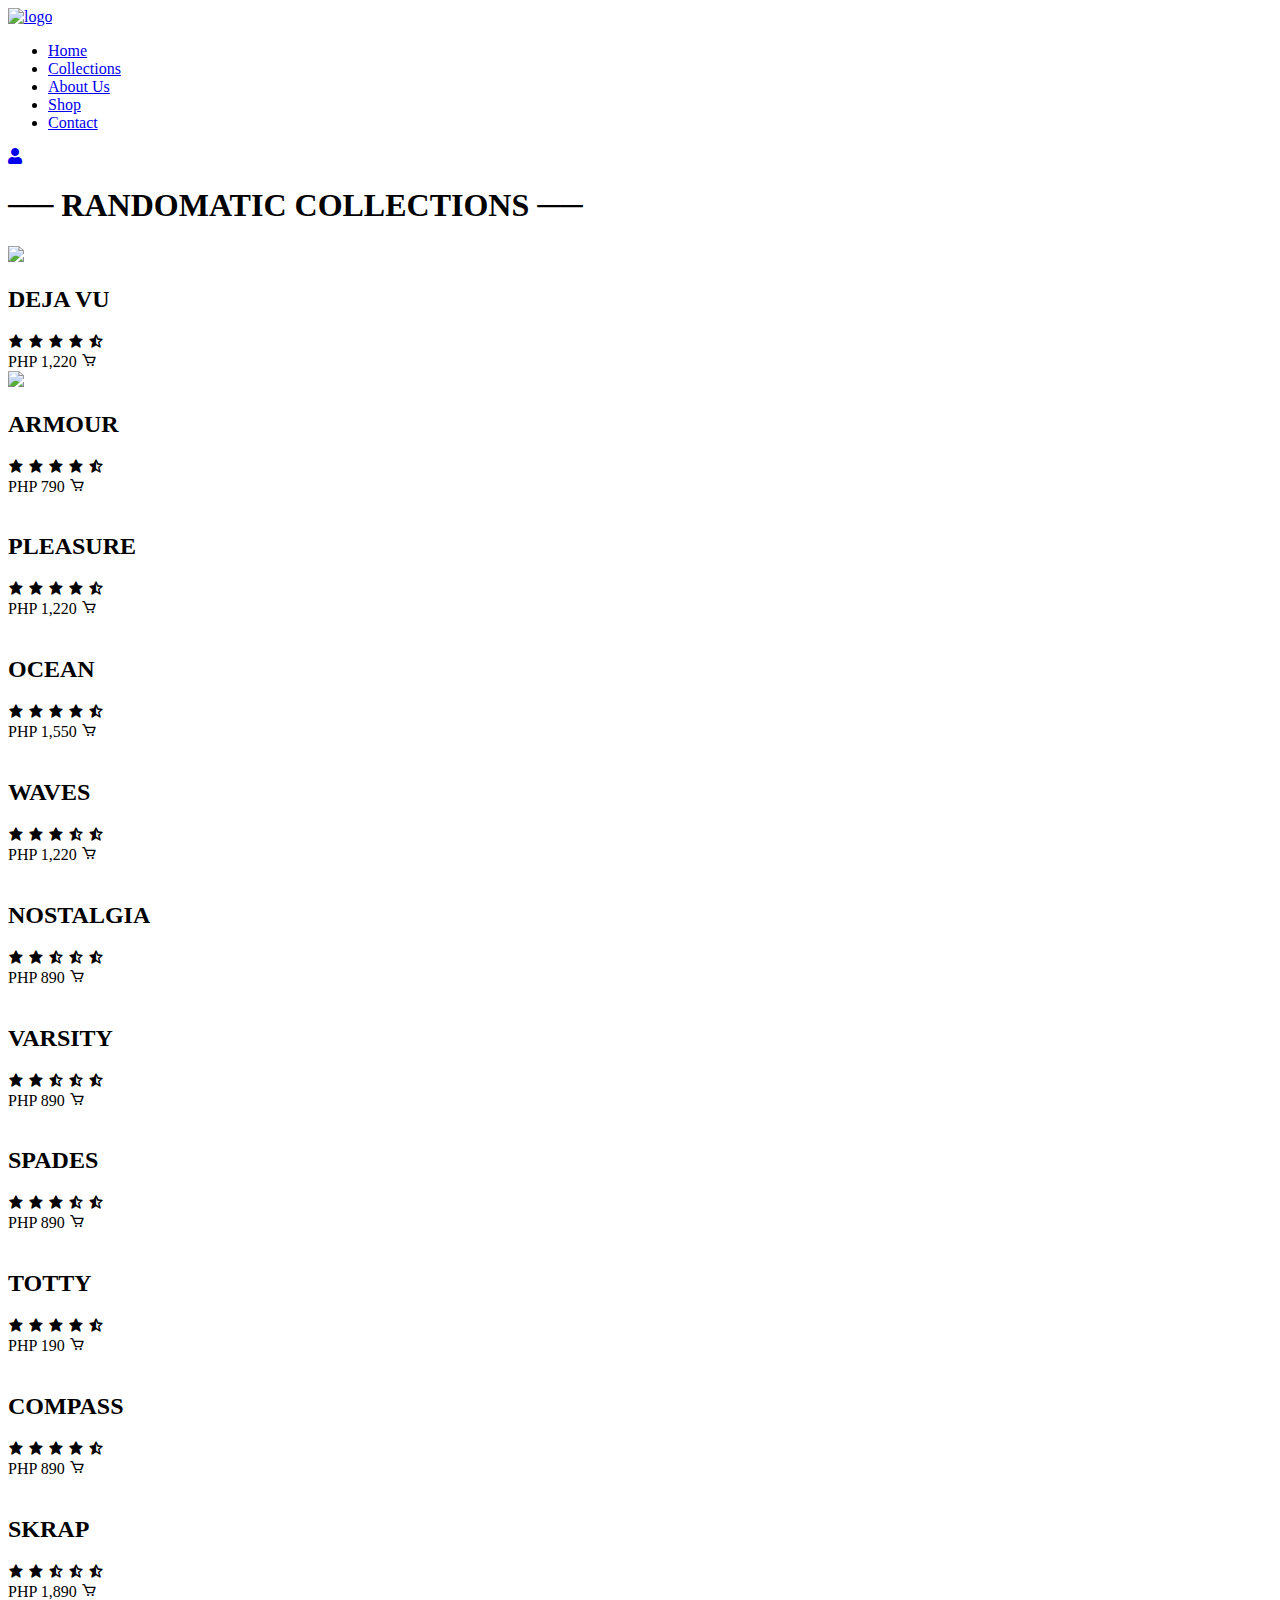
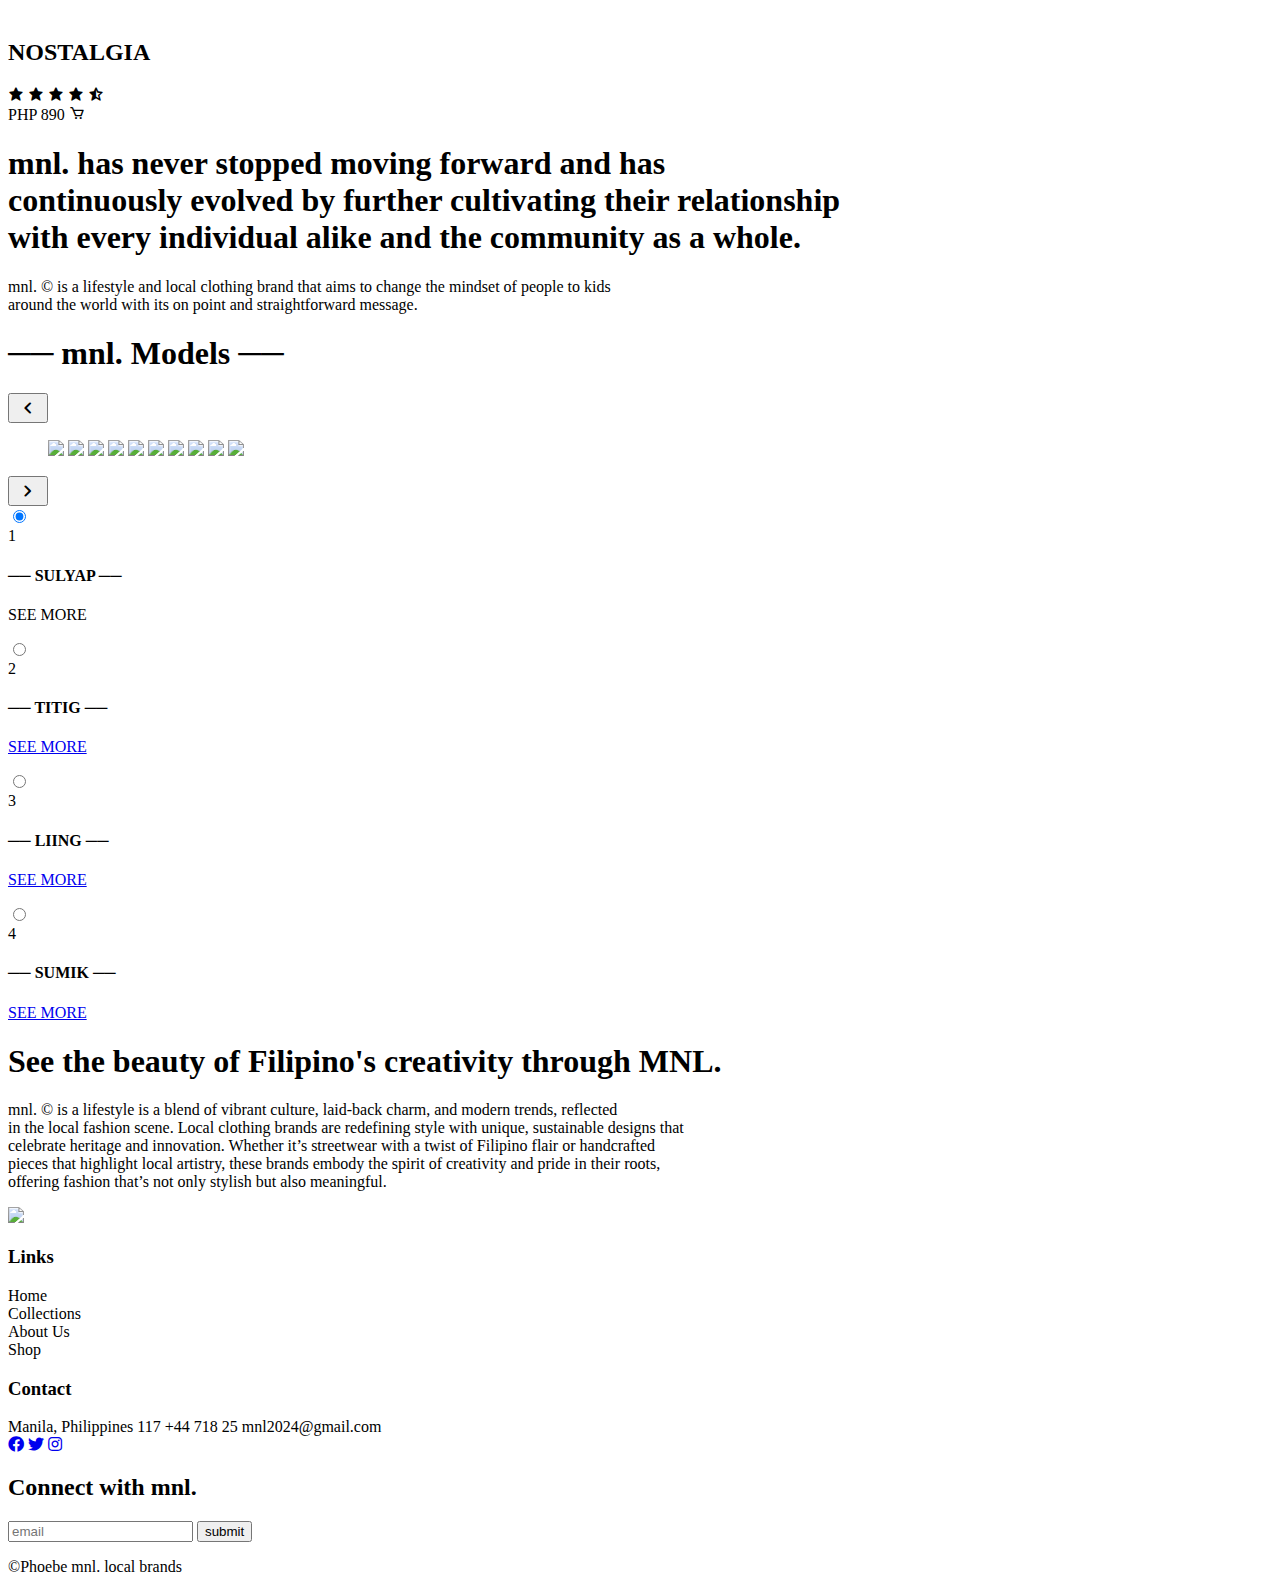
==== index.html @ 7c7ddb9e "index.html" ====
<!DOCTYPE html>
<html lang="en">

<head>
    <meta charset="UTF-8">
    <meta name="viewport" content="width=device-width, initial-scale=1.0">
    <link rel="stylesheet" href="style.css">
    <script src="index.js" defer></script>
    <script src="../server.js"></script>
    <link rel="stylesheet"
        href="https://fonts.googleapis.com/css2?family=Material+Symbols+Rounded:opsz,wght,FILL,GRAD@48,400,0,0" />
    <link rel="preconnect" href="https://fonts.googleapis.com">
    <link rel="preconnect" href="https://fonts.gstatic.com" crossorigin>
    <link href="https://fonts.googleapis.com/css2?family=Prompt:wght@400;500;600;700&display=swap" rel="stylesheet">
    <link rel="stylesheet" href="https://cdn.jsdelivr.net/npm/boxicons@latest/css/boxicons.min.css">
    <link href="https://cdnjs.cloudflare.com/ajax/libs/font-awesome/6.0.0/css/all.min.css" rel="stylesheet">
    <link href="https://cdnjs.cloudflare.com/ajax/libs/font-awesome/5.15.4/css/all.min.css" rel="stylesheet">
    <title>mnl.</title>
    <link rel="icon" href="imgs/logo.png">
</head>

<body>

    <div class="header" id="header">
        <header class="primary-header">
            <div class="tain">
                <div class="nav-wrapper">
                    <a href="#"> <img src="imgs/logo.png" alt="logo" title="mnl" width="170"></a>
                    <nav class="navbar">
                        <ul role="list" class="nav-li">
                            <li><a href="#header">Home</a></li>
                            <li><a href="#new">Collections</a></li>
                            <li><a href="#f">About Us</a></li>
                            <li><a href="#toget">Shop</a></li>
                            <li><a href="#footer">Contact</a></li>
                        </ul>
                    </nav>
                    <a href="login.html" class="icon-link">
                        <i class="fas fa-user icon"></i>
                    </a>
                </div>
            </div>
        </header>

        <main>
            <section class="content">
            </section>
        </main>
    </div>

    <!--heading bedroom-->
    <section class="new" id="new">
        <div class="h">
            <h1>── RANDOMATIC COLLECTIONS ──</h1>
        </div>
        <!--content-->
        <div class="con">
            <!--Box 1-->
            <div class="box">
                <div class="box-img">
                    <img src="imgs/pleasure.jpeg">
                </div>
                <div class="def">
                    <h2>DEJA VU</h2>
                    <div class="stars">
                        <i class='bx bxs-star'></i>
                        <i class='bx bxs-star'></i>
                        <i class='bx bxs-star'></i>
                        <i class='bx bxs-star'></i>
                        <i class='bx bxs-star-half'></i>
                    </div>
                </div>
                <span>PHP 1,220</span>
                <i class='bx bx-cart'></i>
            </div>

            <!--Box 2-->
            <div class="box">
                <div class="box-img">
                    <img src="imgs/rk.jpeg">
                </div>
                <div class="def">
                    <h2>ARMOUR</h2>
                    <div class="stars">
                        <i class='bx bxs-star'></i>
                        <i class='bx bxs-star'></i>
                        <i class='bx bxs-star'></i>
                        <i class='bx bxs-star'></i>
                        <i class='bx bxs-star-half'></i>
                    </div>
                </div>
                <span>PHP 790</span>
                <i class='bx bx-cart'></i>
            </div>

            <!--Box 3-->
            <div class="box">
                <div class="box-img">
                    <img src="imgs/pleasure1.jpeg" alt="">
                </div>
                <div class="def">
                    <h2>PLEASURE</h2>
                    <div class="stars">
                        <i class='bx bxs-star'></i>
                        <i class='bx bxs-star'></i>
                        <i class='bx bxs-star'></i>
                        <i class='bx bxs-star'></i>
                        <i class='bx bxs-star-half'></i>
                    </div>
                </div>
                <span>PHP 1,220</span>
                <i class='bx bx-cart'></i>
            </div>

            <!--Box 4-->
            <div class="box">
                <div class="box-img">
                    <img src="imgs/pleasure3.jpeg" alt="">
                </div>
                <div class="def">
                    <h2>OCEAN</h2>
                    <div class="stars">
                        <i class='bx bxs-star'></i>
                        <i class='bx bxs-star'></i>
                        <i class='bx bxs-star'></i>
                        <i class='bx bxs-star'></i>
                        <i class='bx bxs-star-half'></i>
                    </div>
                </div>
                <span>PHP 1,550</span>
                <i class='bx bx-cart'></i>
            </div>

            <!--Box 5-->
            <div class="box">
                <div class="box-img">
                    <img src="imgs/cf.jpeg" alt="">
                </div>
                <div class="def">
                    <h2>WAVES</h2>
                    <div class="stars">
                        <i class='bx bxs-star'></i>
                        <i class='bx bxs-star'></i>
                        <i class='bx bxs-star'></i>
                        <i class='bx bxs-star-half'></i>
                        <i class='bx bxs-star-half'></i>
                    </div>
                </div>
                <span>PHP 1,220</span>
                <i class='bx bx-cart'></i>
            </div>

            <!--Box 6-->
            <div class="box">
                <div class="box-img">
                    <img src="imgs/pleasure2.jpeg" alt="">
                </div>
                <div class="def">
                    <h2>NOSTALGIA</h2>
                    <div class="stars">
                        <i class='bx bxs-star'></i>
                        <i class='bx bxs-star'></i>
                        <i class='bx bxs-star-half'></i>
                        <i class='bx bxs-star-half'></i>
                        <i class='bx bxs-star-half'></i>
                    </div>
                </div>
                <span>PHP 890</span>
                <i class='bx bx-cart'></i>
            </div>

            <!--Box 8-->
            <div class="box">
                <div class="box-img">
                    <img src="imgs/dbtk.jpeg" alt="">
                </div>
                <div class="def">
                    <h2>VARSITY</h2>
                    <div class="stars">
                        <i class='bx bxs-star'></i>
                        <i class='bx bxs-star'></i>
                        <i class='bx bxs-star-half'></i>
                        <i class='bx bxs-star-half'></i>
                        <i class='bx bxs-star-half'></i>
                    </div>
                </div>
                <span>PHP 890</span>
                <i class='bx bx-cart'></i>
            </div>

            <!--Box 7-->
            <div class="box">
                <div class="box-img">
                    <img src="imgs/spades.jpeg" alt="">
                </div>
                <div class="def">
                    <h2>SPADES</h2>
                    <div class="stars">
                        <i class='bx bxs-star'></i>
                        <i class='bx bxs-star'></i>
                        <i class='bx bxs-star'></i>
                        <i class='bx bxs-star-half'></i>
                        <i class='bx bxs-star-half'></i>
                    </div>
                </div>
                <span>PHP 890</span>
                <i class='bx bx-cart'></i>
            </div>

            <!--Box 10-->
            <div class="box">
                <div class="box-img">
                    <img src="imgs/cf1.jpeg" alt="">
                </div>
                <div class="def">
                    <h2>TOTTY</h2>
                    <div class="stars">
                        <i class='bx bxs-star'></i>
                        <i class='bx bxs-star'></i>
                        <i class='bx bxs-star'></i>
                        <i class='bx bxs-star'></i>
                        <i class='bx bxs-star-half'></i>
                    </div>
                </div>
                <span>PHP 190</span>
                <i class='bx bx-cart'></i>
            </div>

            <!--Box 9-->
            <div class="box">
                <div class="box-img">
                    <img src="imgs/dbtk1.jpeg" alt="">
                </div>
                <div class="def">
                    <h2>COMPASS</h2>
                    <div class="stars">
                        <i class='bx bxs-star'></i>
                        <i class='bx bxs-star'></i>
                        <i class='bx bxs-star'></i>
                        <i class='bx bxs-star'></i>
                        <i class='bx bxs-star-half'></i>
                    </div>
                </div>
                <span>PHP 890</span>
                <i class='bx bx-cart'></i>
            </div>

            <!--Box 12-->
            <div class="box">
                <div class="box-img">
                    <img src="imgs/skape.jpeg" alt="">
                </div>
                <div class="def">
                    <h2>SKRAP</h2>
                    <div class="stars">
                        <i class='bx bxs-star'></i>
                        <i class='bx bxs-star'></i>
                        <i class='bx bxs-star-half'></i>
                        <i class='bx bxs-star-half'></i>
                        <i class='bx bxs-star-half'></i>
                    </div>
                </div>
                <span>PHP 1,890</span>
                <i class='bx bx-cart'></i>
            </div>

            <!--Box 11-->
            <div class="box">
                <div class="box-img">
                    <img src="imgs/mini.jpeg" alt="">
                </div>
                <div class="def">
                    <h2>NOSTALGIA</h2>
                    <div class="stars">
                        <i class='bx bxs-star'></i>
                        <i class='bx bxs-star'></i>
                        <i class='bx bxs-star'></i>
                        <i class='bx bxs-star'></i>
                        <i class='bx bxs-star-half'></i>
                    </div>
                </div>
                <span>PHP 890</span>
                <i class='bx bx-cart'></i>
            </div>
        </div>
    </section>

    <div class="f" id="f">
        <h1 class="f">
            mnl. has never stopped moving forward and has<br>
            continuously evolved by further cultivating their relationship<br>
            with every individual alike and the community as a whole.
        </h1>
        <p>mnl. © is a lifestyle and local clothing brand that aims to change the mindset of people to kids<br>
            around the world with its on point and straightforward message.
        </p>
    </div>

    <section class="divider"></section>

    <!--for the home content-->
    <div class="h">
        <h1>── mnl. Models ──</h1>
    </div>

    <div class="container">
        <div class="slider-wrapper">
            <button id="prev" class="slide-button material-symbols-rounded">
                chevron_left
            </button>
            <ul class="image-list">
                <img class="image-item" src="imgs/8.jpeg" />
                <img class="image-item" src="imgs/3.jpeg" />
                <img class="image-item" src="imgs/6.jpeg" />
                <img class="image-item" src="imgs/4.jpeg" />
                <img class="image-item" src="imgs/5.jpeg" />
                <img class="image-item" src="imgs/11.jpeg" />
                <img class="image-item" src="imgs/7.jpeg" />
                <img class="image-item" src="imgs/2.jpeg" />
                <img class="image-item" src="imgs/9.jpeg" />
                <img class="image-item" src="imgs/10.jpeg" />
            </ul>
            <button id="next" class="slide-button material-symbols-rounded">
                chevron_right
            </button>
        </div>
        <div class="slider-scrollbar">
            <div class="scrollbar-track">
                <div class="scrollbar-thumb"></div>
            </div>
        </div>

        <!--wrapper for the card animation-->
        <div class="toget" id="toget">
            <!--container for the card animation-->
            <div class="container-animation">
                <input type="radio" name="slide" id="img1" checked> <!--for clickable card/ checked for the open card-->
                <label for="img1" class="animation"> <!--img for first card-->
                    <div class="row">
                        <div class="icon">1</div> <!--for icon in card and number-->
                        <div class="ion">
                            <h4>── SULYAP ──</h4> <!--header in first card-->
                            <p>SEE MORE</p>
                        </div>
                    </div>
                </label>
                <input type="radio" name="slide" id="img2"> <!--input for css styling-->
                <label for="img2" class="animation"> <!--img for second card-->
                    <div class="row">
                        <div class="icon">2</div> <!--for icon in card and number-->
                        <div class="ion">
                            <h4>── TITIG ──</h4> <!--header in second card-->
                            <a href="bed.html">
                                <p>SEE MORE</p>
                            </a> <!--anchor tag to go in different html-->
                        </div>
                    </div>
                </label>
                <input type="radio" name="slide" id="img3">
                <label for="img3" class="animation">
                    <div class="row">
                        <div class="icon">3</div>
                        <div class="ion">
                            <h4>── LIING ──</h4>
                            <a href="sofa.html">
                                <p>SEE MORE</p>
                            </a>
                        </div>
                    </div>
                </label>
                <input type="radio" name="slide" id="img4">
                <label for="img4" class="animation">
                    <div class="row">
                        <div class="icon">4</div>
                        <div class="ion">
                            <h4>── SUMIK ──</h4>
                            <a href="about.html">
                                <p>SEE MORE</p>
                            </a>
                        </div>
                    </div>
                </label>
            </div>
        </div>
    </div>

    <div class="f" id="f">
        <h1 class="f">
            See the beauty of Filipino's creativity through MNL.
        </h1>
        <p>mnl. © is a lifestyle is a blend of vibrant culture, laid-back charm, and modern trends, reflected<br>
            in the local fashion scene. Local clothing brands are redefining style with unique, sustainable designs
            that<br>
            celebrate heritage and innovation. Whether it’s streetwear with a twist of Filipino flair or handcrafted<br>
            pieces that highlight local artistry, these brands embody the spirit of creativity and pride in their
            roots,<br>
            offering fashion that’s not only stylish but also meaningful.
        </p>
    </div>

    <!-- Footer -->
    <section class="footer" id="footer">
        <div class="foot">
            <img src="imgs/logo.png" width="180">
        </div>
        <div class="foot">
            <h3>Links</h3>
            <li>Home</li>
            <li>Collections</li>
            <li>About Us</li>
            <li>Shop</li>
        </div>
        <div class="foot contact">
            <h3>Contact</h3>
            <span>Manila, Philippines 117</span>
            <span>+44 718 25</span>
            <span>mnl2024@gmail.com</span>
            <div class="soc">
                <a href="#" target="_blank" aria-label="Facebook"><i class="fab fa-facebook"></i></a>
                <a href="#" target="_blank" aria-label="Twitter"><i class="fab fa-twitter"></i></a>
                <a href="#" target="_blank" aria-label="Instagram"><i class="fab fa-instagram"></i></a>
            </div>
        </div>

        <div class="form">
            <h2>
                Connect with mnl.
            </h2>
            <form onsubmit="emailSend(); reset(); return false;">
                <input type="email" id="email" placeholder="email" name="email" required>
                <button type="submit" class="btn">submit</button>
            </form>
            <p>&#169;Phoebe mnl. local brands</p>
        </div>
        <script src="email.js"></script>
    </section>
</body>

</html>
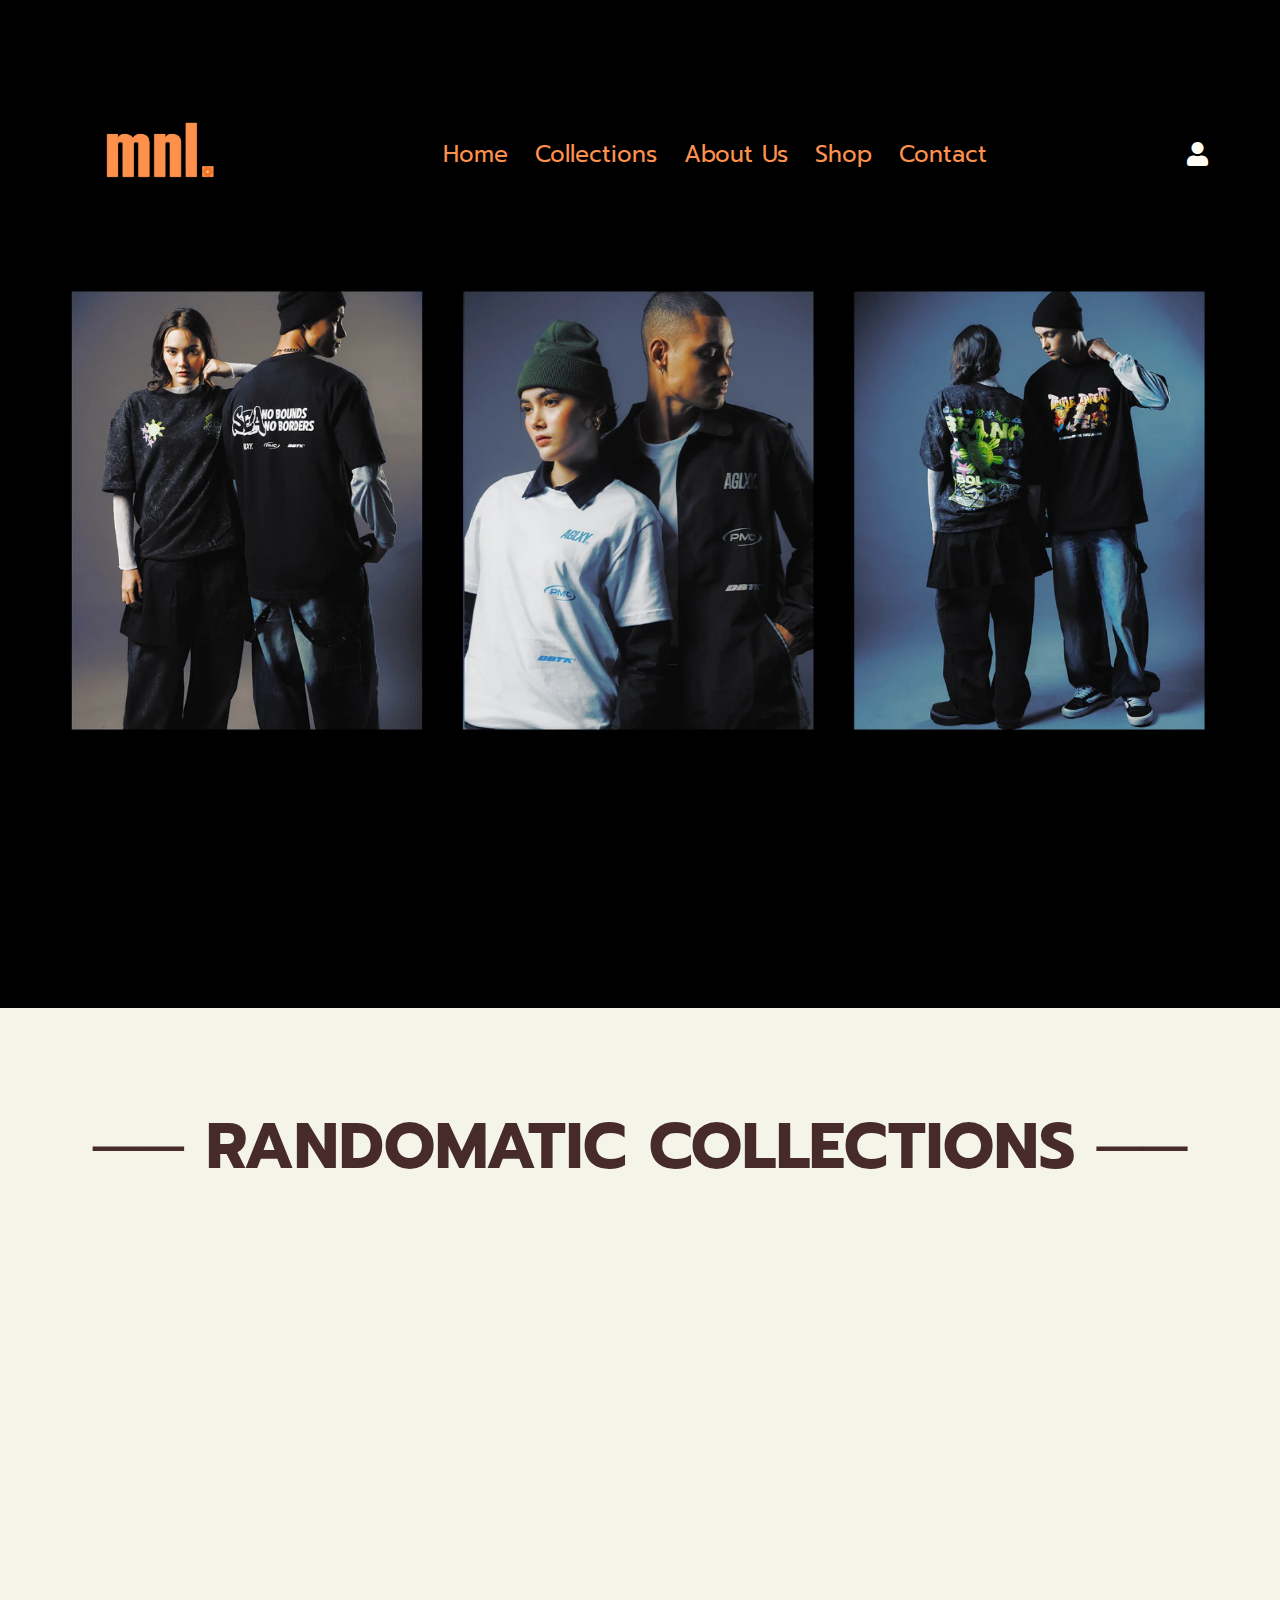
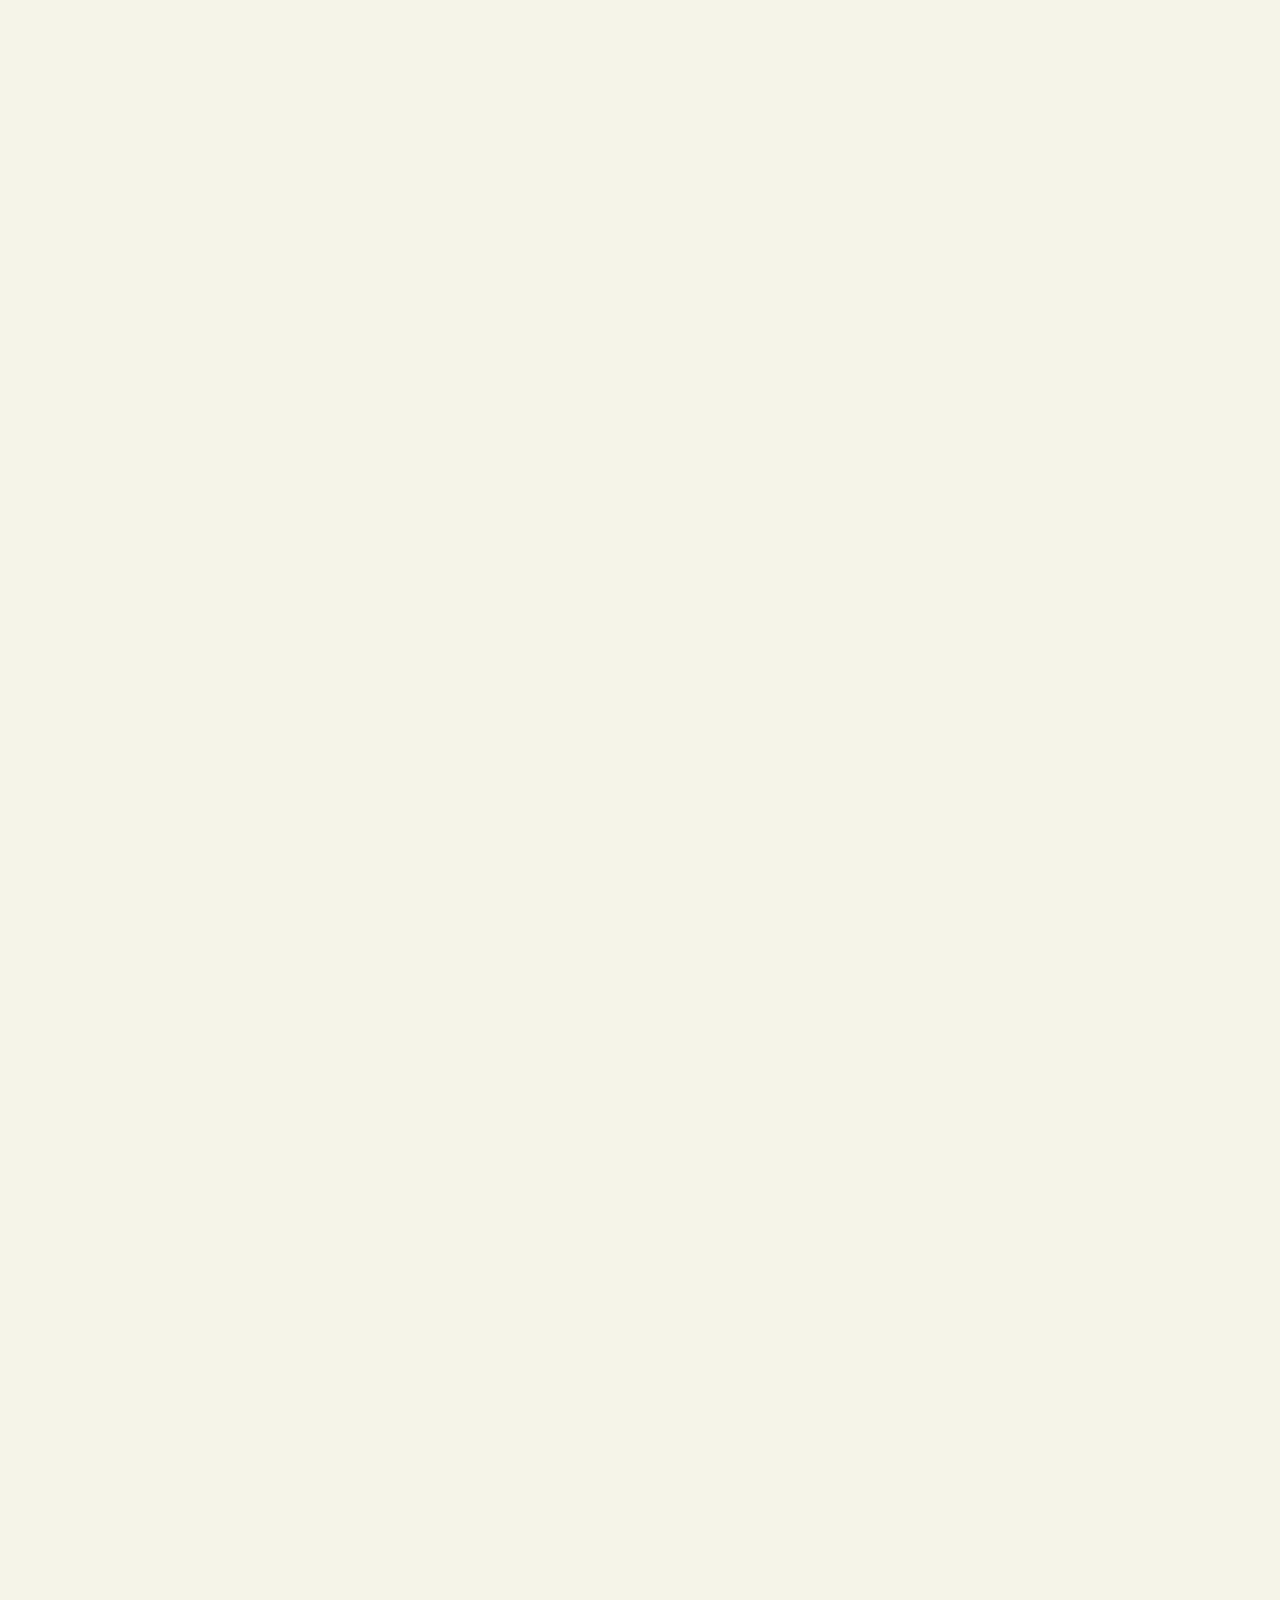
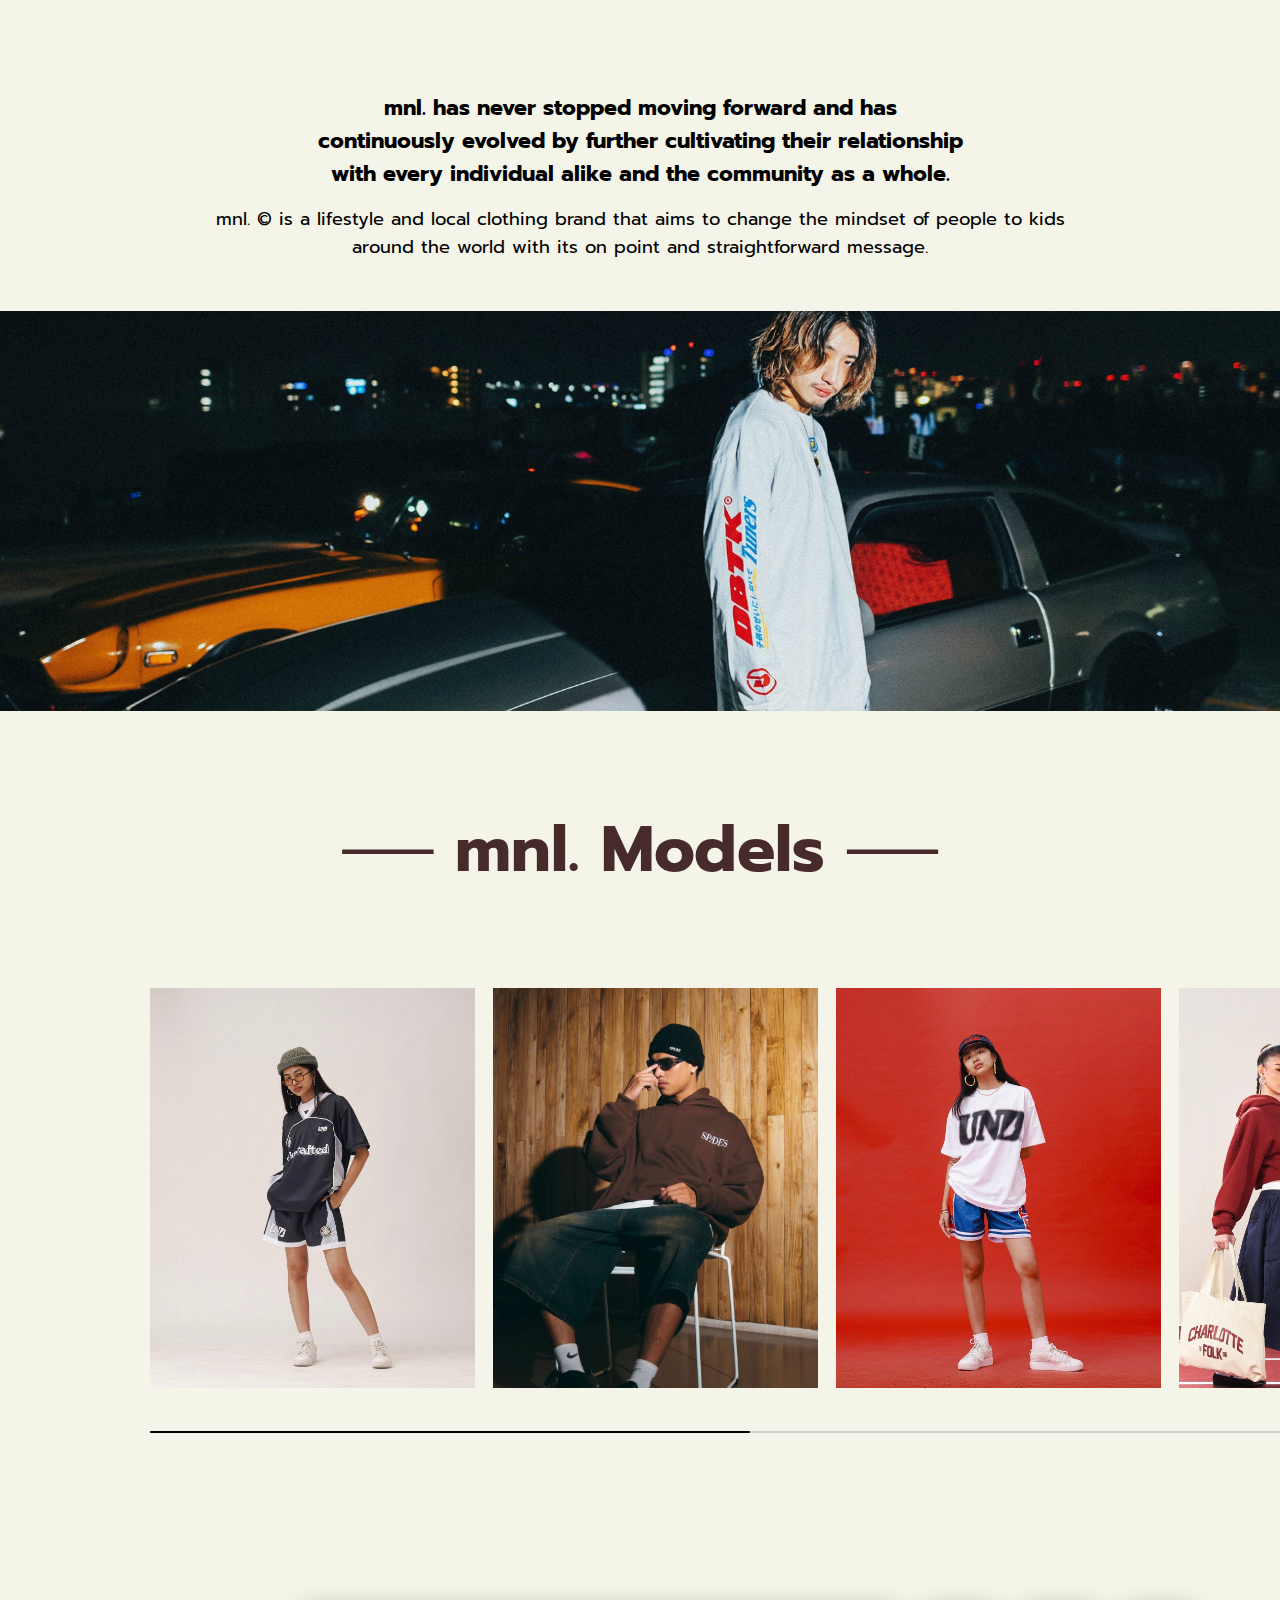
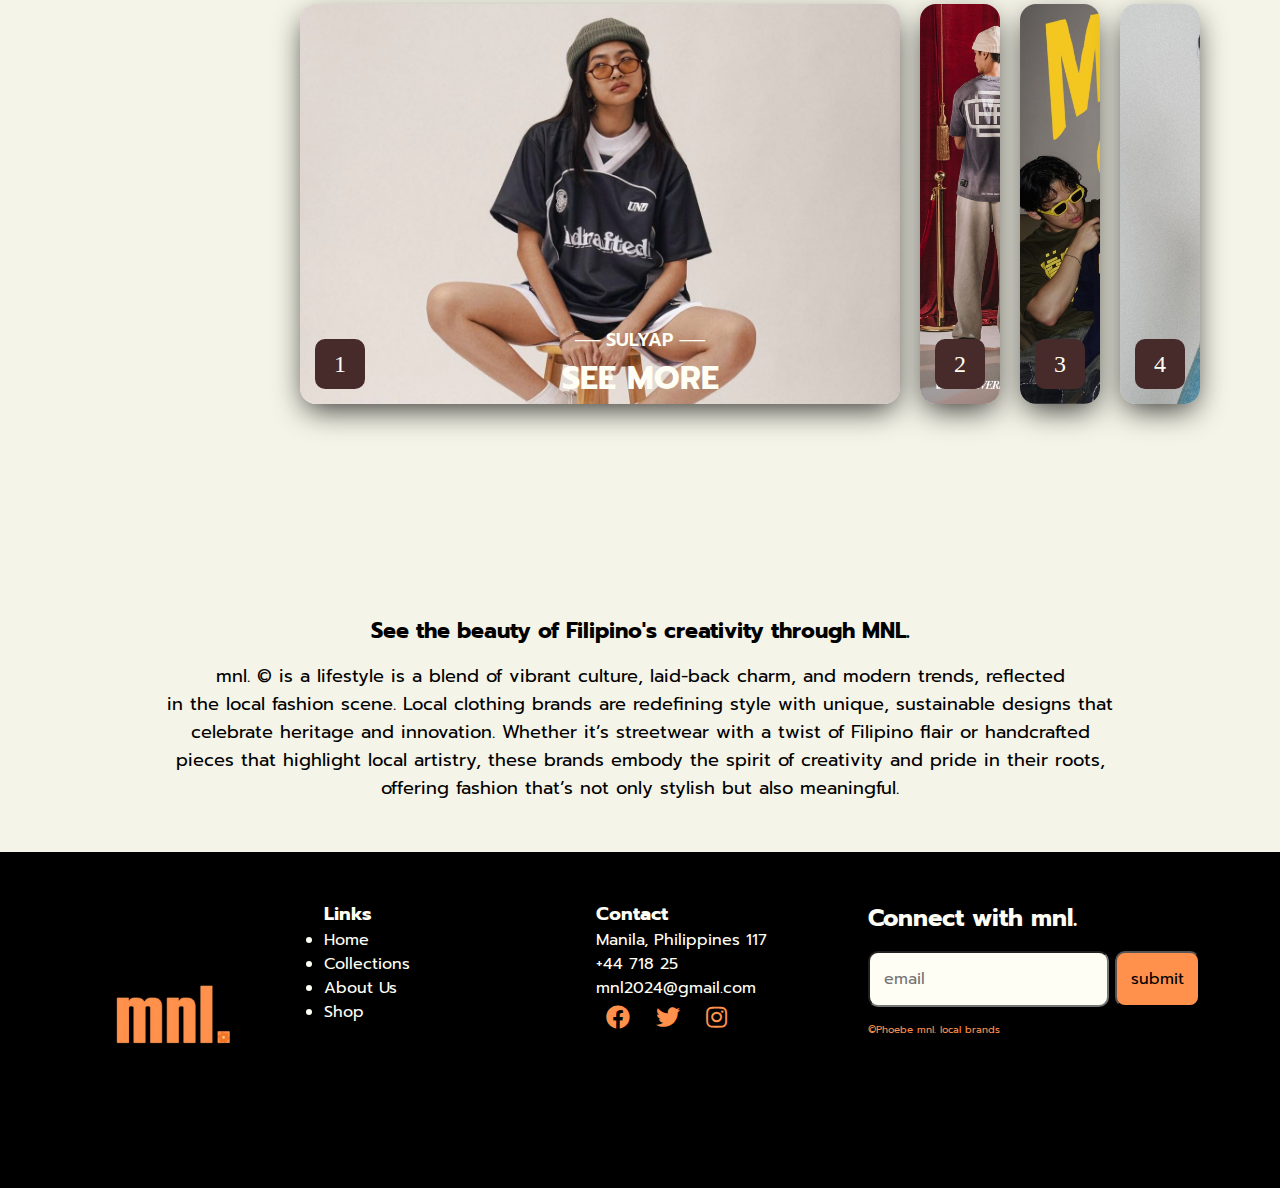
==== commit 9a5d0d64: "index.html" ====
--- a/index.html
+++ b/index.html
@@ -350,7 +350,6 @@
                         <div class="icon">2</div> <!--for icon in card and number-->
                         <div class="ion">
                             <h4>── TITIG ──</h4> <!--header in second card-->
-                            <a href="bed.html">
                                 <p>SEE MORE</p>
                             </a> <!--anchor tag to go in different html-->
                         </div>
@@ -362,7 +361,6 @@
                         <div class="icon">3</div>
                         <div class="ion">
                             <h4>── LIING ──</h4>
-                            <a href="sofa.html">
                                 <p>SEE MORE</p>
                             </a>
                         </div>
@@ -374,7 +372,6 @@
                         <div class="icon">4</div>
                         <div class="ion">
                             <h4>── SUMIK ──</h4>
-                            <a href="about.html">
                                 <p>SEE MORE</p>
                             </a>
                         </div>
@@ -436,4 +433,4 @@
     </section>
 </body>
 
-</html>+</html>
--- a/style.css
+++ b/style.css
@@ -0,0 +1,827 @@
+* {
+  margin: 0;
+  padding: 0;
+}
+
+body {
+  background-color: #f5f4e8;
+}
+
+.header {
+  background-color: black;
+  padding: 2rem;
+}
+
+.primary-header {
+  padding: 2%;
+}
+
+.tain {
+  margin-inline: auto;
+  padding: 1rem;
+
+}
+
+.nav-wrapper {
+  display: flex;
+  justify-content: space-between;
+  align-items: center;
+}
+
+ul[role='list'] {
+  list-style: none;
+}
+
+ul li a {
+  text-decoration: none;
+  color: #ff914d;
+}
+
+.nav-li {
+  display: flex;
+  gap: 27px;
+  font-family: "Prompt", sans-serif;
+  font-size: 23px;
+}
+
+.icon-link {
+  text-decoration: none;
+}
+
+.icon {
+  font-size: 24px;
+  /* Default size */
+  color: #fffef4;
+  transition: color 0.3s ease, font-size 0.3s ease;
+  /* Smooth transitions */
+}
+
+.icon:hover {
+  color: blue;
+  /* Hover color */
+}
+
+.content {
+  background-image: url(imgs/header.png);
+  background-size: 100%;
+  background-repeat: no-repeat;
+  height: 700px;
+}
+
+.h {
+  font-size: 20px;
+  font-weight: 500;
+  color: rgb(71, 43, 43);
+  font-family: "Prompt", sans-serif;
+  text-align: center;
+  margin-top: 90px;
+  border-color: #f5f4e8;
+}
+
+/* for the whole box */
+.con {
+  display: grid;
+  grid-template-columns: repeat(auto-fit, minmax(300px, auto));
+  gap: 1rem;
+  margin-top: 2rem;
+  margin-left: 150px;
+  margin-right: 150px;
+  margin-bottom: 100px;
+}
+
+/* box styling */
+.box {
+  position: relative;
+  box-shadow: 1px 4px 4px rgba(0, 0, 0, 0.1);
+  border-radius: 44px 4px 4px 4px;
+  opacity: 0;
+  /* Initial state for animation */
+  transform: translateY(50px);
+  /* Start below the viewport */
+  transition: opacity 0.8s ease-in-out, transform 0.8s ease-in-out;
+}
+
+/* visible class applied when the box enters the viewport */
+.box.visible {
+  opacity: 1;
+  transform: translateY(0);
+}
+
+/* box image */
+.box .box-img {
+  width: 100%;
+  height: 400px;
+  overflow: hidden;
+  border-radius: 44px 4px 0 0;
+}
+
+.box .box-img img {
+  width: 100%;
+  height: 100%;
+  object-fit: cover;
+  object-position: center;
+}
+
+/* animation for the img */
+.box .box-img img:hover {
+  transform: scale(1.1);
+  transition: 0.5s;
+}
+
+/* spacing between h2 and stars */
+.def {
+  display: flex;
+  justify-content: space-between;
+  padding: 12px;
+}
+
+/* heading for box */
+.def h2 {
+  font-size: 19px;
+  font-weight: 600;
+  font-family: "Prompt", sans-serif;
+}
+
+/* sizing of each box */
+.box span {
+  font-size: 1.1rem;
+  font-weight: 500;
+  padding-left: 12px;
+  color: rgb(71, 43, 43);
+  font-family: "Prompt", sans-serif;
+}
+
+/* stars color */
+.stars .bx {
+  color: rgb(71, 43, 43);
+}
+
+/* icon of box cart style */
+.box .bx-cart {
+  position: absolute;
+  bottom: 0;
+  right: 0;
+  padding: 7px;
+  font-size: 20px;
+  color: #fff;
+  border-radius: 4px 0 4px 0;
+  background: rgb(71, 43, 43);
+}
+
+/* border radius of the box */
+.new-container .box {
+  border-radius: 4px;
+}
+
+/* border radius of the img */
+.new-container .box .box-img {
+  border-radius: 10px;
+}
+
+.f {
+  /*style for paragraph*/
+  font-family: "Prompt", sans-serif;
+  text-align: center;
+  font-size: large;
+  margin-top: 50px;
+  margin-bottom: 50px;
+}
+
+.f h1 {
+  font-size: larger;
+  margin-bottom: 15px;
+}
+
+.f p {
+  text-align: center;
+}
+
+.divider {
+  background-image: url(imgs/divider.png);
+  background-size: 100%;
+  background-repeat: no-repeat;
+  height: 400px;
+}
+
+.container {
+  max-width: 1200px;
+  width: 95%;
+  margin-left: 150px;
+  margin-top: 90px;
+  min-height: 100vh;
+
+}
+
+.slider-wrapper {
+  position: relative;
+}
+
+.slider-wrapper .slide-button {
+  position: absolute;
+  top: 50%;
+  outline: none;
+  border: none;
+  height: 50px;
+  width: 50px;
+  z-index: 5;
+  color: #fff;
+  display: flex;
+  cursor: pointer;
+  font-size: 2.2rem;
+  background: #000;
+  align-items: center;
+  justify-content: center;
+  border-radius: 50%;
+  transform: translateY(-50%);
+}
+
+.slider-wrapper .slide-button:hover {
+  background: #404040;
+}
+
+.slider-wrapper .slide-button#prev {
+  left: -25px;
+  display: none;
+}
+
+.slider-wrapper .slide-button#next {
+  right: -25px;
+}
+
+.slider-wrapper .image-list {
+  display: grid;
+  grid-template-columns: repeat(10, 1fr);
+  gap: 18px;
+  font-size: 0;
+  list-style: none;
+  margin-bottom: 30px;
+  overflow-x: auto;
+  scrollbar-width: none;
+  height: 402px;
+}
+
+.slider-wrapper .image-list::-webkit-scrollbar {
+  display: none;
+}
+
+.slider-wrapper .image-list .image-item {
+  width: 325px;
+  height: 400px;
+  object-fit: cover;
+}
+
+.container .slider-scrollbar {
+  height: 24px;
+  width: 100%;
+  display: flex;
+  align-items: center;
+}
+
+.slider-scrollbar .scrollbar-track {
+  background: #ccc;
+  width: 100%;
+  height: 2px;
+  display: flex;
+  align-items: center;
+  border-radius: 4px;
+  position: relative;
+}
+
+.slider-scrollbar:hover .scrollbar-track {
+  height: 4px;
+}
+
+.slider-scrollbar .scrollbar-thumb {
+  position: absolute;
+  background: #000;
+  top: 0;
+  bottom: 0;
+  width: 50%;
+  height: 100%;
+  cursor: grab;
+  border-radius: inherit;
+}
+
+.slider-scrollbar .scrollbar-thumb:active {
+  cursor: grabbing;
+  height: 8px;
+  top: -2px;
+}
+
+.slider-scrollbar .scrollbar-thumb::after {
+  content: "";
+  position: absolute;
+  left: 0;
+  right: 0;
+  top: -10px;
+  bottom: -10px;
+}
+
+.h {
+  /*header intro for card animation*/
+  text-align: center;
+  font-family: "Prompt", sans-serif;
+  font-weight: 400;
+  font-size: xx-large;
+}
+
+.toget {
+  /*wrapper for card animation*/
+  width: 100%;
+  height: 80vh;
+  display: flex;
+  align-items: center;
+  justify-content: center;
+}
+
+.toget input {
+  display: none;
+}
+
+/* Move it (define the animation) */
+@keyframes h {
+  0% {
+    transform: translateY(200%);
+  }
+
+  100% {
+    transform: translateY(0%);
+  }
+}
+
+.container-animation {
+  /*card height and flex content*/
+  height: 400px;
+  display: flex;
+  flex-wrap: nowrap;
+  justify-content: start;
+}
+
+/*size, transition, and box design*/
+.animation {
+  width: 80px;
+  border-radius: .75rem;
+  background-size: cover;
+  cursor: pointer;
+  overflow: hidden;
+  border-radius: 1rem;
+  margin: 0 10px;
+  display: flex;
+  align-items: flex-end;
+  transition: 1s cubic-bezier(.28, -0.03, 0, .99);
+  box-shadow: 0px 10px 30px -5px rgba(0, 0, 0, 0.8);
+}
+
+.animation>.row {
+  color: white;
+  display: flex;
+  flex-wrap: nowrap;
+}
+
+/*icon for the card*/
+.animation>.row>.icon {
+  background: rgb(71, 43, 43);
+  color: #FFFEF4;
+  border-radius: 20%;
+  width: 50px;
+  display: flex;
+  justify-content: center;
+  align-items: center;
+  margin: 15px;
+}
+
+.animation>.row>.ion {
+  display: flex;
+  justify-content: center;
+  flex-direction: column;
+  overflow: hidden;
+  height: 80px;
+  width: 520px;
+  opacity: 0;
+  transform: translateY(30px);
+  transition-delay: 1.5s;
+  transition: all 1.5s ease;
+}
+
+.animation>.row>.ion1 {
+  display: flex;
+  justify-content: center;
+  flex-direction: column;
+  overflow: hidden;
+  height: 80px;
+  width: 520px;
+  opacity: 0;
+  transform: translateY(30px);
+  transition-delay: .3s;
+  transition: all .3s ease;
+}
+
+.ion p {
+  /*discription paragraph for card animation*/
+  color: #FFFEF4;
+  font-family: "Prompt", sans-serif;
+  font-weight: 700;
+  text-align: center;
+  font-size: xx-large;
+}
+
+.ion h4 {
+  /*header for discription*/
+  font-family: "Prompt", sans-serif;
+  font-weight: 600;
+  text-align: center;
+  color: #FFFEF4;
+  font-size: large;
+}
+
+.ion a {
+  /*decoration for discription*/
+  text-decoration: none;
+}
+
+
+
+input:checked+label {
+  width: 600px;
+}
+
+input:checked+label .ion {
+  opacity: 1 !important;
+  transform: translateY(0) !important;
+  /*transition for the card*/
+}
+
+/* imgs for animation cards*/
+.animation[for="img1"] {
+  background-image: url('imgs/leo1.jpeg');
+}
+
+.animation[for="img2"] {
+  background-image: url('imgs/ani.jpeg');
+}
+
+.animation[for="img3"] {
+  background-image: url('imgs/mar.jpeg');
+}
+
+.animation[for="img4"] {
+  background-image: url('imgs/leo.jpeg');
+}
+
+/*footer styling*/
+.footer {
+  display: grid;
+  grid-template-columns: repeat(auto-fit, minmax(240px, auto));
+  background-color: black;
+  padding: 3rem;
+}
+
+.foot {
+  font-family: "Prompt", sans-serif;
+  color: #FFFEF4;
+  text-align: left;
+}
+
+.foot img {
+  padding: 2rem;
+}
+
+.foot li a {
+  color: #FFFEF4;
+  gap: 1rem;
+}
+
+.foot li a:hover {
+  color: #ff914d;
+}
+
+.contact {
+  display: flex;
+  flex-direction: column;
+  color: #FFFEF4;
+}
+
+.soc {
+  flex-direction: row;
+}
+
+.soc a {
+  padding: 10px;
+  font-size: 24px;
+  color: #ff914d;
+}
+
+.form {
+  color: #FFFEF4;
+  font-family: "Prompt", sans-serif;
+}
+
+
+.form input {
+  background-color: #FFFEF4;
+  margin: 15px 0;
+  font-family: "Prompt", sans-serif;
+  font-size: 16px;
+  width: auto;
+  padding: 14px;
+  border-radius: 10px;
+}
+
+.form p {
+  color: #ff914d;
+  font-size: 10px;
+}
+
+.btn {
+  background-color: #ff914d;
+  margin: 15px 0;
+  font-family: "Prompt", sans-serif;
+  font-size: 16px;
+  width: auto;
+  padding: 14px;
+  border-radius: 10px;
+}
+
+.btn:hover {
+  background-color: #fa7a2a;
+}
+
+
+/* Desktop (1024px and below) */
+@media screen and (max-width: 1024px) {
+  .nav-wrapper {
+    flex-wrap: wrap;
+    gap: 20px;
+  }
+
+  .nav-li {
+    gap: 20px;
+    font-size: 20px;
+  }
+
+  .tain {
+    padding: 0.8rem;
+  }
+
+  .content {
+    height: 600px;
+    background-size: cover;
+  }
+
+  .container {
+    margin-left: 25px;
+    margin-right: 50px;
+  }
+
+  .footer {
+    grid-template-columns: repeat(auto-fit, minmax(180px, auto));
+    padding: 2rem;
+  }
+
+  .foot {
+    width: 150px;
+  }
+
+  .foot img {
+    padding: 1rem;
+    margin: 0 auto;
+  }
+
+  .contact {
+    align-items: center;
+    text-align: center;
+  }
+
+  .soc {
+    flex-direction: column;
+    align-items: center;
+  }
+
+  .soc a {
+    font-size: 20px;
+    padding: 8px;
+  }
+
+  .form {
+    margin-top: 20px;
+  }
+
+  .form input {
+    width: 50%;
+    margin: 10px auto;
+  }
+
+  .btn {
+    width: 30%;
+    margin: 10px auto;
+  }
+}
+
+/* Tablet (720px and below) */
+@media screen and (max-width: 720px) {
+  .nav-wrapper {
+    align-items: center;
+  }
+
+  .nav-wrapper img {
+    width: 110px;
+  }
+
+  .nav-li {
+    display: flex;
+    gap: 15px;
+    font-size: 14px;
+  }
+
+  .header {
+    padding: 1.5rem;
+  }
+
+  .tain {
+    padding: 0.5rem;
+  }
+
+  .content {
+    height: 500px;
+  }
+
+  .con {
+    margin-left: 50px;
+    margin-right: 50px;
+  }
+
+  .divider {
+    height: 210px;
+  }
+
+  .f h1 {
+    font-size: 18px;
+  }
+
+  .f p {
+    font-size: 15px;
+  }
+
+  .h {
+    font-size: 18px;
+    margin-top: 70px;
+  }
+
+  .container {
+    margin-top: 10px
+  }
+
+  .container #next {
+    margin-right: 20px;
+  }
+
+  .container #prev {
+    margin-left: 10px;
+  }
+
+  .toget {
+    display: none;
+  }
+
+  .footer {
+    grid-template-columns: repeat(auto-fit, minmax(180px, auto));
+    padding: 2rem;
+  }
+
+  .foot img {
+    padding: 2rem;
+    margin: 0 auto;
+    width: 120px;
+  }
+
+  .foot {
+    font-size: 15px;
+  }
+
+  .contact {
+    align-items: center;
+    text-align: center;
+  }
+
+  .soc {
+    flex-direction: column;
+    align-items: center;
+  }
+
+  .soc a {
+    font-size: 20px;
+    padding: 8px;
+  }
+
+  .form input {
+    width: 90%;
+    font-size: 14px;
+    padding: 12px;
+  }
+
+
+  .form p {
+    font-size: 8px;
+  }
+
+  .btn {
+    width: 100%;
+    font-size: 14px;
+    padding: 12px;
+  }
+
+  .btn:hover {
+    background-color: #ff8030;
+  }
+}
+
+/* Mobile (524px and below) */
+@media screen and (max-width: 524px) {
+  .header {
+    padding: 1rem;
+  }
+
+  .nav-wrapper img {
+    width: 80px;
+  }
+
+  .nav-li {
+    font-size: 14px;
+    gap: 10px;
+  }
+
+  .icon {
+    font-size: 18px;
+    /* Smaller size for smaller screens */
+  }
+
+  .content {
+    height: 400px;
+    background-size: cover;
+  }
+
+  .h {
+    font-size: 16px;
+    margin-top: 50px;
+  }
+
+  .con {
+    margin-left: 20px;
+    margin-right: 20px;
+  }
+
+  .box .box-img {
+    height: 300px;
+  }
+
+  .box .bx-cart {
+    font-size: 16px;
+  }
+
+  .f h1 {
+    font-size: 16px;
+  }
+
+  .f p {
+    font-size: 14px;
+  }
+
+  .container {
+    margin-left: 15px;
+    margin-right: 15px;
+  }
+
+  .contact {
+    display: flex;
+    flex-direction: column-reverse;
+  }
+
+  .contact h3 {
+    display: block;
+    text-align: center;
+  }
+
+  .contact span {
+    display: none;
+  }
+
+  .foot img {
+    width: 90px;
+  }
+
+  .foot li {
+    display: none;
+  }
+
+  .foot h3 {
+    display: none;
+  }
+
+  .soc {
+    display: flex;
+    align-items: center;
+    justify-content: center;
+    margin-bottom: 1rem;
+    /* Add space between .soc and h3 */
+  }
+}